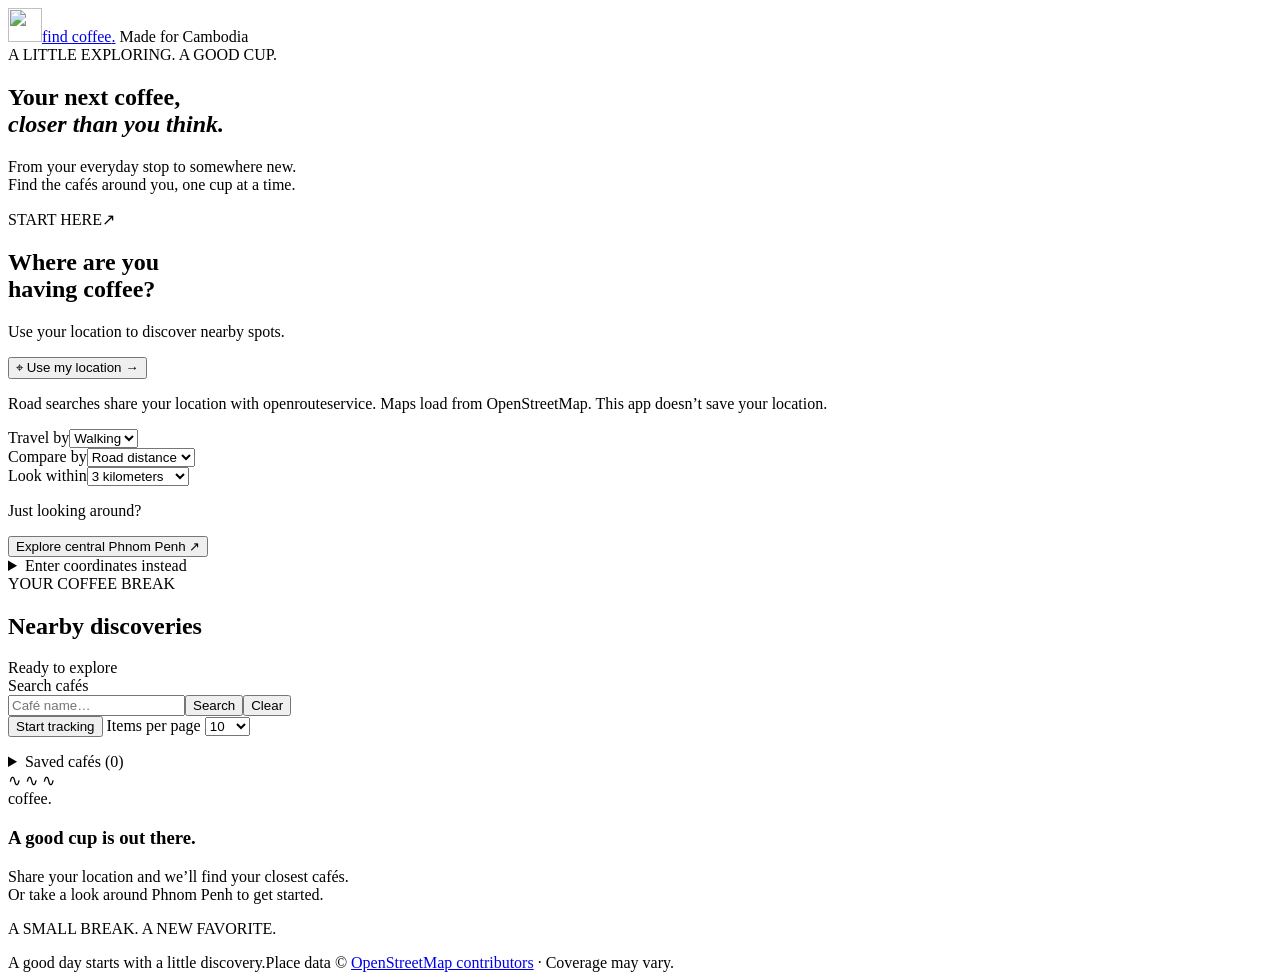
==== app/resources/static/index.html @ 23df3ca6 "refactor: organize FastAPI into Spring-style MVC layers - Separate controllers, services, repositori" ====
<!doctype html>
<html lang="en">
<head>
  <meta charset="utf-8">
  <meta name="viewport" content="width=device-width, initial-scale=1">
  <meta name="theme-color" content="#163e35">
  <meta name="description" content="Find your next coffee in Cambodia, using your current location.">
  <title>Find Coffee · A good cup, nearby.</title>
  <link rel="icon" href="/static/cup.svg" type="image/svg+xml">
  <link rel="stylesheet" href="/static/style.css">
  <link rel="stylesheet" href="/static/leaflet.css">
  <script src="/static/leaflet.js" defer></script>
  <link rel="stylesheet" href="/static/MarkerCluster.css">
  <script src="/static/leaflet.markercluster.js" defer></script>
  <script src="/static/app.js" defer></script>
  <script src="/static/route-progress.js" defer></script>
  <script src="/static/tracking.js" defer></script>
  <script src="/static/compass.js" defer></script>
  <script src="/static/saved-cafes.js" defer></script>
</head>
<body>
  <header class="site-header">
    <a class="brand" href="/" aria-label="Find Coffee home"><img src="/static/cup.svg" alt="" width="34" height="34">find coffee<span class="brand-dot">.</span></a>
    <span class="country"><span class="live-dot"></span> Made for Cambodia</span>
  </header>
  <main>
    <section class="intro">
      <div class="eyebrow">A LITTLE EXPLORING. A GOOD CUP.</div>
      <h1>Your next coffee,<br><em>closer than you think.</em></h1>
      <p class="intro-copy">From your everyday stop to somewhere new.<br>Find the cafés around you, one cup at a time.</p>
    </section>
    <div class="workspace">
      <section class="search-panel" aria-labelledby="search-heading">
        <div class="panel-top"><span class="eyebrow">START HERE</span><span class="compass" aria-hidden="true">↗</span></div>
        <h2 id="search-heading">Where are you <br>having coffee?</h2>
        <p>Use your location to discover nearby spots.</p>
        <button class="location-button" id="locate" type="button"><span aria-hidden="true">⌖</span> Use my location <span aria-hidden="true">→</span></button>
        <p class="privacy">Road searches share your location with openrouteservice. Maps load from OpenStreetMap. This app doesn’t save your location.</p>
        <div class="radius-control routing-control"><label for="profile">Travel by</label><select id="profile"><option value="walking">Walking</option><option value="driving">Driving</option></select></div>
        <div class="radius-control routing-control"><label for="distance-mode">Compare by</label><select id="distance-mode"><option value="road">Road distance</option><option value="straight">Straight line</option></select></div>
        <div class="radius-control"><label for="radius">Look within</label><select id="radius"><option value="500">500 meters</option><option value="1000">1 kilometer</option><option value="3000" selected>3 kilometers</option><option value="5000">5 kilometers</option><option value="10000">10 kilometers</option><option value="25000">25 kilometers</option></select></div>
        <div class="divider"></div>
        <p class="try-label">Just looking around?</p>
        <button id="demo" class="text-button" type="button">Explore central Phnom Penh <span aria-hidden="true">↗</span></button>
        <details class="manual"><summary>Enter coordinates instead</summary>
          <form id="manual-form">
            <label for="latitude">Latitude</label><input id="latitude" name="latitude" type="number" inputmode="decimal" min="-90" max="90" step="any" placeholder="11.5564" required>
            <label for="longitude">Longitude</label><input id="longitude" name="longitude" type="number" inputmode="decimal" min="-180" max="180" step="any" placeholder="104.9282" required>
            <button class="manual-button" type="submit">Find cafés</button>
          </form>
        </details>
      </section>
      <section class="results-panel" aria-labelledby="results-heading">
        <div class="results-header"><div><span class="eyebrow">YOUR COFFEE BREAK</span><h2 id="results-heading">Nearby discoveries</h2></div><span class="result-count" id="result-count" aria-live="polite">Ready to explore</span></div>
        <div id="location-info" class="location-info" hidden></div>
        <div id="routing-status" class="notice" role="status" hidden></div>
        <div id="notice" role="status" aria-live="polite" class="notice" hidden></div>
        <div id="search-scope" class="notice" role="status" hidden></div>
        <form id="cafe-search-form" class="cafe-search-toolbar" role="search" aria-label="Search nearby cafés">
          <div class="cafe-search-field"><label for="cafe-search">Search cafés</label><div class="cafe-search-inputs"><input id="cafe-search" type="search" placeholder="Café name…" maxlength="100"><button type="submit">Search</button><button id="clear-cafe-search" type="button">Clear</button></div></div>
          <button id="toggle-tracking" type="button" aria-pressed="false" aria-describedby="tracking-status compass-status">Start tracking</button>
          <label class="page-size-label" for="page-size">Items per page
            <select id="page-size"><option value="10">10</option><option value="20">20</option><option value="50">50</option><option value="100">100</option><option value="all">All</option></select>
          </label>
        </form>
        <div class="tracking-statuses" id="tracking-statuses" hidden>
          <p id="tracking-status" role="status"></p>
          <p id="compass-status" role="status"></p>
        </div>
        <p id="saved-status" role="status"></p>
        <details class="saved-cafes">
          <summary id="saved-summary">Saved cafés (0)</summary>
          <p>Saved on this browser only. Café information may change.</p>
          <ul id="saved-list"></ul>
        </details>
        <section id="cafes-map-panel" class="cafes-map-panel" aria-labelledby="cafes-map-title" hidden>
          <div class="cafes-map-heading"><h3 id="cafes-map-title">Cafés around you</h3><button id="search-map-area" class="map-button" type="button">Search this map area</button><button id="fit-cafes" class="map-button" type="button">Show all results</button></div>
          <p id="cafes-map-summary" class="map-summary"></p>
          <div id="cafes-map" role="region" aria-label="Map of café search results"></div>
          <p class="map-legend"><span class="origin-dot" aria-hidden="true"></span> Search location <span class="cafe-dot" aria-hidden="true"></span> Numbered cafés match the list; groups show café counts</p>
          <p class="map-summary">Blue arrow = GPS location with phone compass direction; blue dot = location only; shaded circle = GPS accuracy. Map north is up.</p>
          <p id="cafes-map-note" class="distance-note" role="status" hidden></p>
        </section>
        <section id="route-panel" class="route-panel" aria-labelledby="route-title" hidden>
          <div class="route-heading"><div><span class="eyebrow">YOUR ROUTE</span><h3 id="route-title">Route to café</h3></div><button id="close-route" type="button" aria-label="Close route">×</button></div>
          <p id="route-status" role="status" aria-live="polite"></p>
          <p id="route-progress" class="notice" role="status" hidden></p>
          <div id="route-map" role="region" aria-label="Map of the selected route" hidden></div>
          <p id="route-map-note" class="distance-note" hidden></p>
          <details id="route-instructions" open hidden><summary>Turn-by-turn directions</summary><ol id="route-steps"></ol></details>
          <p class="distance-note">Routes follow mapped roads and paths near your position and the café. Travel times are estimates, without live traffic.</p>
          <a class="route-credit" href="https://openrouteservice.org/" target="_blank" rel="noopener noreferrer">Routing by openrouteservice</a>
        </section>
        <div id="empty" class="empty-state"><div class="cup-illustration" aria-hidden="true"><span class="steam">∿ ∿ ∿</span><div class="cup-body"><span>coffee.</span></div><div class="saucer"></div></div><h3>A good cup is out there.</h3><p>Share your location and we’ll find your closest cafés.<br>Or take a look around Phnom Penh to get started.</p><span class="empty-tag">A SMALL BREAK. A NEW FAVORITE.</span></div>
        <ol id="results" class="cafe-list" aria-label="Nearby cafés" aria-busy="false"></ol>
        <nav id="pagination" class="pagination" aria-label="Café result pages" hidden>
          <span id="page-range" role="status" aria-live="polite"></span>
          <div class="page-controls">
            <button id="first-page" type="button" aria-label="First page">«</button>
            <button id="previous-page" type="button" aria-label="Previous page">‹</button>
            <span id="page-label"></span>
            <button id="next-page" type="button" aria-label="Next page">›</button>
            <button id="last-page" type="button" aria-label="Last page">»</button>
          </div>
        </nav>
        <p id="distance-note" class="distance-note" hidden>Sorted by straight-line distance, not walking distance. Directions open in Google Maps.</p>
      </section>
    </div>
    <footer><span>A good day starts with a little discovery.</span><span>Place data © <a href="https://www.openstreetmap.org/copyright" target="_blank" rel="noopener noreferrer">OpenStreetMap contributors</a> · Coverage may vary.</span></footer>
  </main>
</body>
</html>
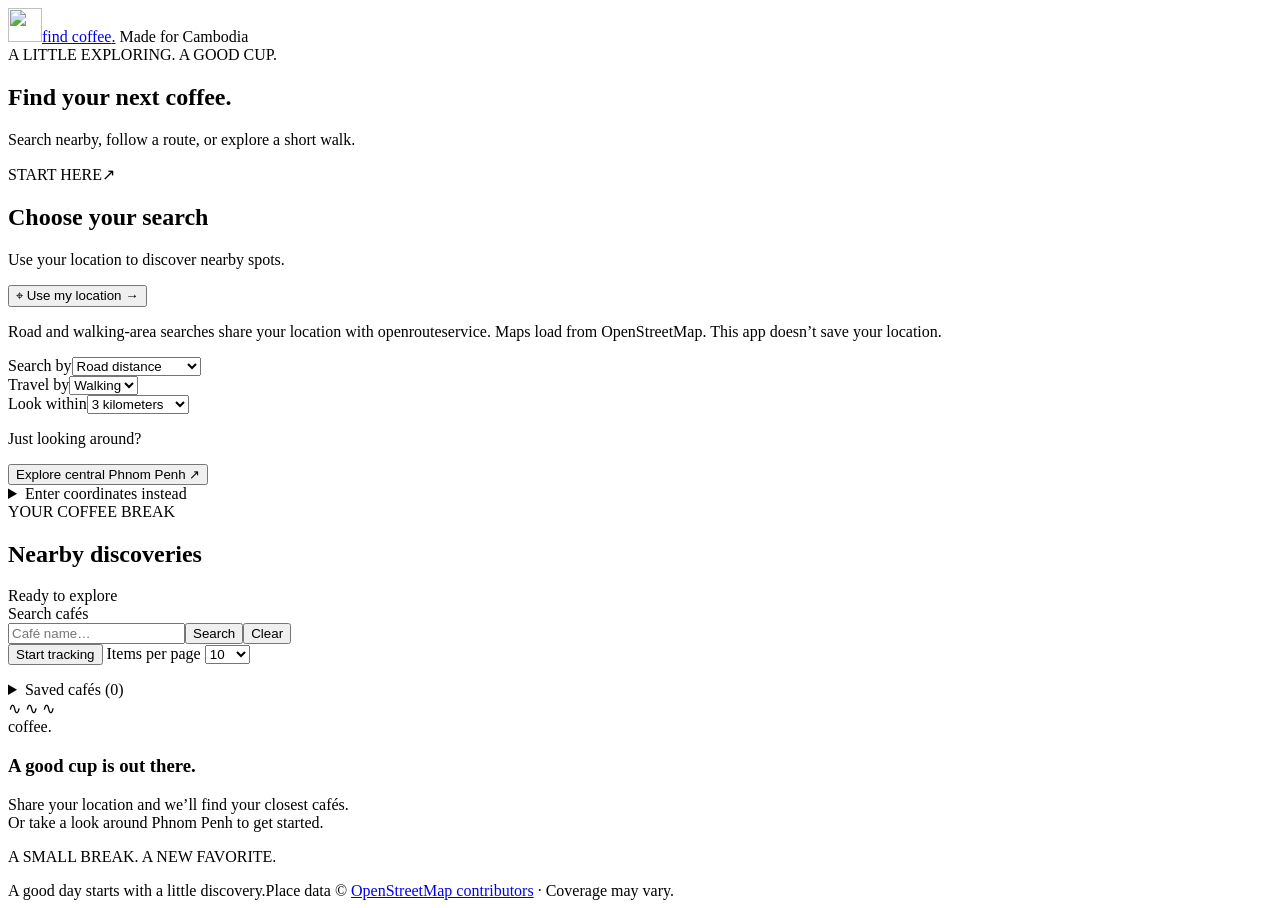
==== commit d6ab57e5: "feat: add walking-time area search and simplify discovery UI - Find cafés within 5, 10, or 15-minute" ====
--- a/app/resources/static/index.html
+++ b/app/resources/static/index.html
@@ -26,19 +26,21 @@
   <main>
     <section class="intro">
       <div class="eyebrow">A LITTLE EXPLORING. A GOOD CUP.</div>
-      <h1>Your next coffee,<br><em>closer than you think.</em></h1>
-      <p class="intro-copy">From your everyday stop to somewhere new.<br>Find the cafés around you, one cup at a time.</p>
+      <h1>Find your next coffee.</h1>
+      <p class="intro-copy">Search nearby, follow a route, or explore a short walk.</p>
     </section>
     <div class="workspace">
       <section class="search-panel" aria-labelledby="search-heading">
         <div class="panel-top"><span class="eyebrow">START HERE</span><span class="compass" aria-hidden="true">↗</span></div>
-        <h2 id="search-heading">Where are you <br>having coffee?</h2>
+        <h2 id="search-heading">Choose your search</h2>
         <p>Use your location to discover nearby spots.</p>
         <button class="location-button" id="locate" type="button"><span aria-hidden="true">⌖</span> Use my location <span aria-hidden="true">→</span></button>
-        <p class="privacy">Road searches share your location with openrouteservice. Maps load from OpenStreetMap. This app doesn’t save your location.</p>
-        <div class="radius-control routing-control"><label for="profile">Travel by</label><select id="profile"><option value="walking">Walking</option><option value="driving">Driving</option></select></div>
-        <div class="radius-control routing-control"><label for="distance-mode">Compare by</label><select id="distance-mode"><option value="road">Road distance</option><option value="straight">Straight line</option></select></div>
-        <div class="radius-control"><label for="radius">Look within</label><select id="radius"><option value="500">500 meters</option><option value="1000">1 kilometer</option><option value="3000" selected>3 kilometers</option><option value="5000">5 kilometers</option><option value="10000">10 kilometers</option><option value="25000">25 kilometers</option></select></div>
+        <p class="privacy">Road and walking-area searches share your location with openrouteservice. Maps load from OpenStreetMap. This app doesn’t save your location.</p>
+        <div class="radius-control routing-control"><label for="distance-mode">Search by</label><select id="distance-mode"><option value="road">Road distance</option><option value="straight">Straight line</option><option value="walk_area">Walking-time area</option></select></div>
+        <div id="profile-control" class="radius-control routing-control"><label for="profile">Travel by</label><select id="profile"><option value="walking">Walking</option><option value="driving">Driving</option></select></div>
+        <div id="radius-control" class="radius-control"><label for="radius">Look within</label><select id="radius"><option value="500">500 meters</option><option value="1000">1 kilometer</option><option value="3000" selected>3 kilometers</option><option value="5000">5 kilometers</option><option value="10000">10 kilometers</option><option value="25000">25 kilometers</option></select></div>
+        <div id="walk-control" class="radius-control" hidden><label for="walk-minutes">Walk for</label><select id="walk-minutes"><option value="5">5 minutes</option><option value="10" selected>10 minutes</option><option value="15">15 minutes</option></select></div>
+        <p id="walk-help" class="privacy" hidden>Shade the estimated area reachable on foot, then find cafés inside. Individual routes may take longer.</p>
         <div class="divider"></div>
         <p class="try-label">Just looking around?</p>
         <button id="demo" class="text-button" type="button">Explore central Phnom Penh <span aria-hidden="true">↗</span></button>
@@ -76,9 +78,10 @@
         <section id="cafes-map-panel" class="cafes-map-panel" aria-labelledby="cafes-map-title" hidden>
           <div class="cafes-map-heading"><h3 id="cafes-map-title">Cafés around you</h3><button id="search-map-area" class="map-button" type="button">Search this map area</button><button id="fit-cafes" class="map-button" type="button">Show all results</button></div>
           <p id="cafes-map-summary" class="map-summary"></p>
+          <p id="walk-area-summary" class="map-summary" hidden></p>
           <div id="cafes-map" role="region" aria-label="Map of café search results"></div>
           <p class="map-legend"><span class="origin-dot" aria-hidden="true"></span> Search location <span class="cafe-dot" aria-hidden="true"></span> Numbered cafés match the list; groups show café counts</p>
-          <p class="map-summary">Blue arrow = GPS location with phone compass direction; blue dot = location only; shaded circle = GPS accuracy. Map north is up.</p>
+          <details class="map-help"><summary>Map guide</summary><p class="map-summary">Blue arrow = GPS location with phone compass direction; blue dot = location only; shaded circle = GPS accuracy. Map north is up.</p><p class="map-summary">Green shaded area = estimated walking reach. Area by <a href="https://openrouteservice.org/" target="_blank" rel="noopener noreferrer">openrouteservice</a>.</p></details>
           <p id="cafes-map-note" class="distance-note" role="status" hidden></p>
         </section>
         <section id="route-panel" class="route-panel" aria-labelledby="route-title" hidden>
